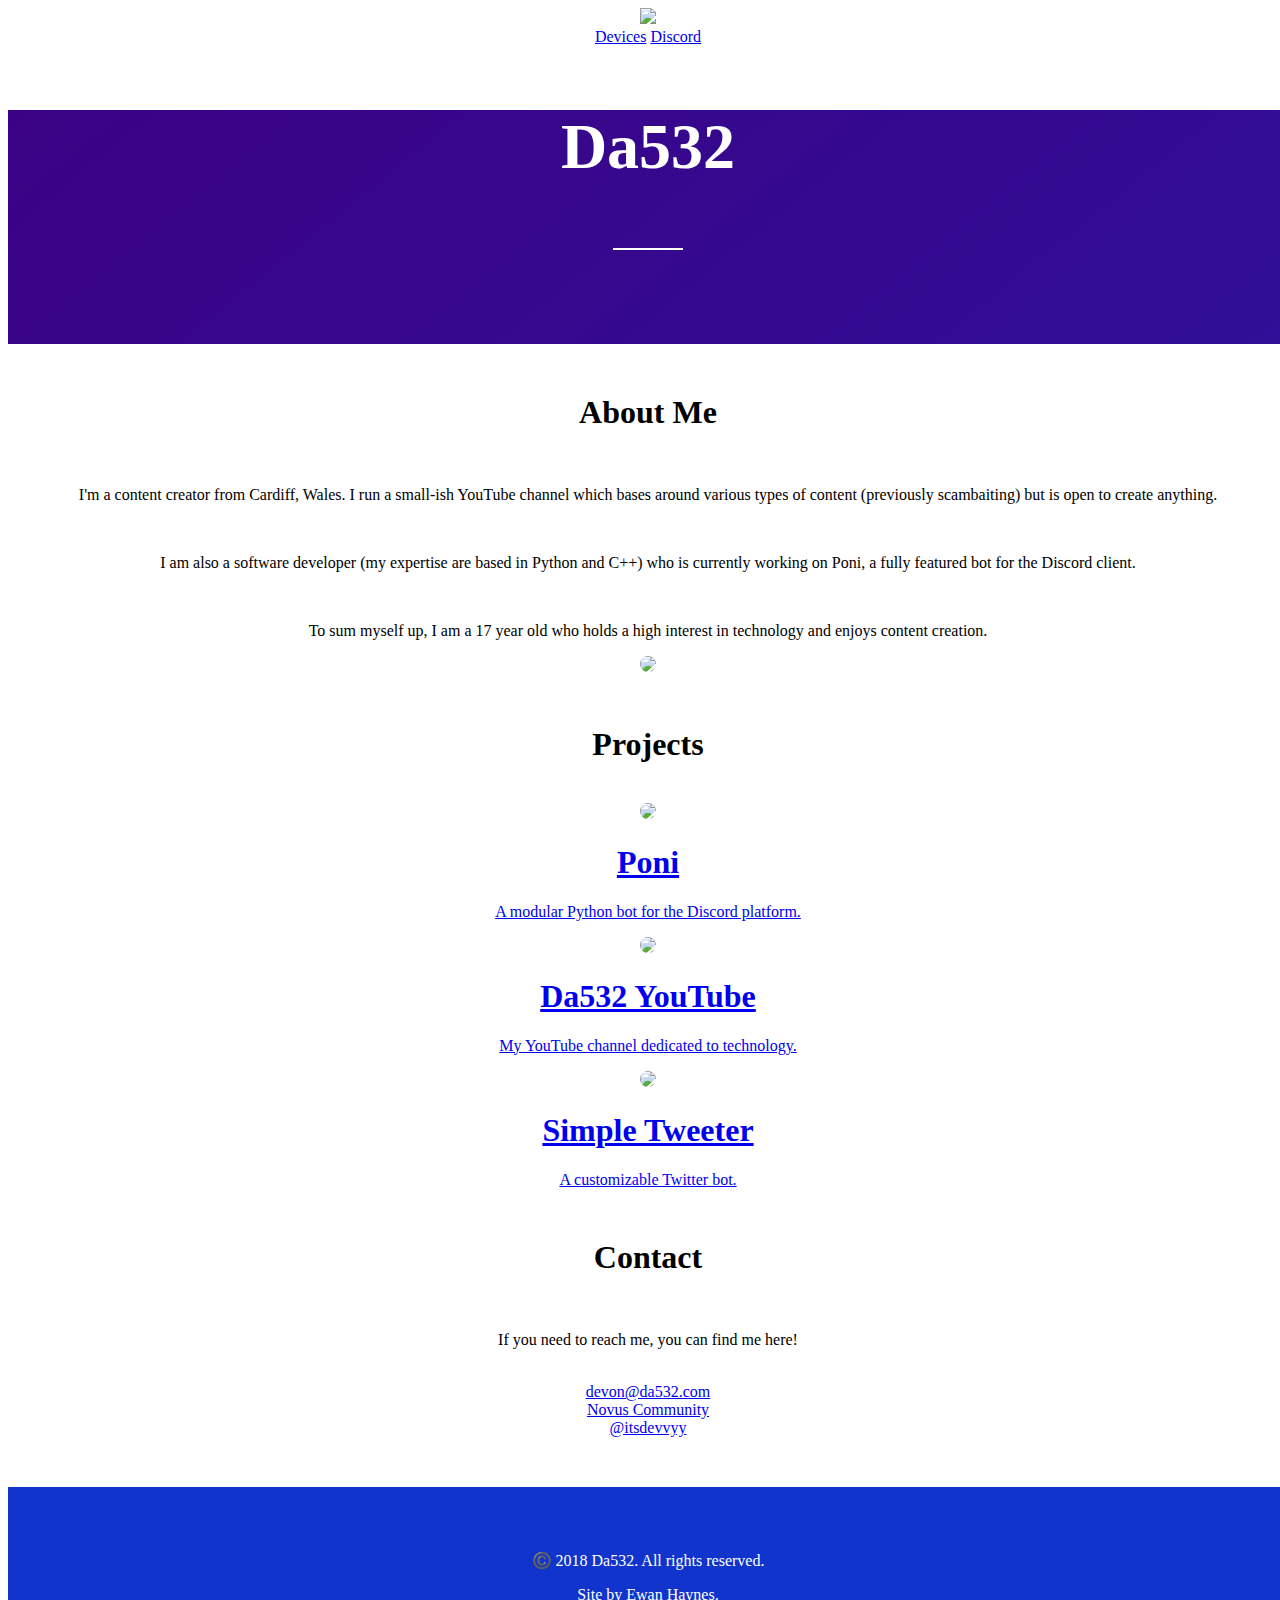
==== index.html @ 47022b2d "Fix a little typo because Devvy is silly" ====
<!DOCTYPE html>
<html lang="en">

<head>
    <!-- Meta-->
    <meta charset="UTF-8">
    <meta content="width=device-width,initial-scale=1" name="viewport">
    <meta content="index" name="robots">
    <meta content="#1034cc" name="theme-color">
    <link rel="shortcut icon" href="img/favicon.png">
    <meta content="Content creator from Cardiff, Wales." name="description">
    <meta content="da532, Da532, Da, 532, iewan64, Ewan Haynes, Haynes, Devon, YouTube, itsdevvy, itsdevvyy" name="keywords">
    <meta content="summary" name="twitter:card">
    <meta content="@ItsDevvyy" name="twitter:site">
    <meta content="Da532" name="twitter:title">
    <meta content="Content creator from Cardiff, Wales." name="twitter:description">
    <!-- CSS and all that gubbins-->
    <link href="css/bulma.css" rel="stylesheet" type="text/css">
    <link href="css/main.css" rel="stylesheet" type="text/css">
    <link href="css/fa.css" rel="stylesheet">
    <script src="js/navbar.js"></script>
    <title> Da532 </title>
</head>

<body>
    <nav class="navbar is-white">
        <!-- Thanks Espi for the navbar <3-->
        <div class="navbar-brand">
            <a class="navbar-item" href="https://da532.com/">
                <img src=img/logo.png>
            </a>
            <span class="navbar-burger burger mobile-nav" data-target="navMenu">
                <span></span>
                <span></span>
                <span></span>
            </span>
        </div>
        <div id="navMenu" class="navbar-menu">
            <div class="navbar-end">
                <a href="https://da532.com/devices" class="navbar-item">Devices</a>
                <a href="https://novuscommunity.co" class="navbar-item">Discord</a>
            </div>
        </div>
    </nav>

    <div class="hero is-large fade">
        <div class=hero-body>
            <div class="animated fadeInUp">
                <h3> Da532 </h3>
                <div class=line></div>
                <div class=spacer></div>
                <a href=https://youtube.com/da532>
                    <i class="fab fa-youtube"></i>
                </a>
                &nbsp;
                <a href=https://twitter.com/itsdevvyy>
                    <i class="fab fa-twitter"></i>
                </a>
                &nbsp;
                <a href=https://github.com/da532>
                    <i class="fab fa-github"></i>
                </a>
                &nbsp;
                <a href=https://discord.io/novus>
                    <i class="fab fa-discord"></i>
                </a>
            </div>
        </div>
    </div>

    <section>
        <div class=container>
            <div class=spacer></div>
            <div class=columns>
                <div class=column>
                    <h1> About Me </h1>
                    <br>
                    <p> I'm a content creator from Cardiff, Wales. I run a small-ish YouTube channel which bases around various
                        types of content (previously scambaiting) but is open to create anything. </p>
                    <br>
                    <p> I am also a software developer (my expertise are based in Python and C++) who is currently working on
                        Poni, a fully featured bot for the Discord client. </p>
                    <br>
                    <p> To sum myself up, I am a 17 year old who holds a high interest in technology and enjoys content creation.
                    </p>
                </div>
                <div class=column>
                    <img src=img/me.jpg class=image>
                </div>
            </div>
            <div class=spacer></div>
            <h1> Projects </h1>
            <br>
            <div class=columns>
                <a href=https://ponibot.xyz target=_blank class=column>
                    <img src=img/poni.png class=project>
                    <br>
                    <h1 class=subtitle> Poni</h1>
                    <p> A modular Python bot for the Discord platform. </p>
                </a>
                <a href=https://youtube.com/da532 target=_blank class=column>
                    <img src=img/da532.jpg class=project>
                    <br>
                    <h1 class=subtitle> Da532 YouTube </h1>
                    <p> My YouTube channel dedicated to technology. </p>
                </a>
                <a href=https://github.com/da532/simple-tweeter target=_blank class=column>
                    <img src=img/tweeter.png class=project>
                    <br>
                    <h1 class=subtitle> Simple Tweeter </h1>
                    <p> A customizable Twitter bot. </p>
                </a>
            </div>
            <div class=spacer></div>
            <h1> Contact </h1>
            <br>
            <p> If you need to reach me, you can find me here! </p>
            <br>
            <a href=mailto:devon@da532.com>
                <div class="fas fa-envelope"></div> devon@da532.com</a>
            <br>
            <a href=https://discord.io/novus target=_blank>
                <div class="fab fa-discord"></div> Novus Community</a>
            <br>
            <a href=https://twitter.com/itsdevvyy target=_blank>
                <div class="fab fa-twitter"></div> @itsdevvyy</a>
        </div>
        <div class=spacer></div>
    </section>

    <footer>
        <p> ©️ 2018 Da532. All rights reserved.</p>
        <p> Site by <a href=https://ewanhaynes.com target=_blank style=color:white;>Ewan Haynes</a>. </p>
    </footer>
</body>
---- css/main.css ----
html {
    overflow: auto;
    overflow-x: hidden;
}

div#container {
    max-width: 60em;
    margin: auto;
    color: #000;
}

body {
    height: 100%;
    width: 100%;
    color: #000;
	text-align: center;
}

@font-face {
    font-family: "PepsiLight";
    src: url("/webfonts/PepsiLight.eot"); /* IE9 Compat Modes */
    src: url("/webfonts/PepsiLight.eot?#iefix") format("embedded-opentype"), /* IE6-IE8 */
         url("/webfonts/PepsiLight.woff2") format("woff2"), /* Super Modern Browsers */
         url("webfonts/PepsiLight.woff") format("woff"), /* Pretty Modern Browsers */
         url("/webfonts/PepsiLight.ttf")  format("truetype"), /* Safari, Android, iOS */
         url("/webfonts/PepsiLight.svg#svgPepsiLight") format("svg"); /* Legacy iOS */
  }
  
h1 {
    font-family: PepsiLight;
    font-size: 2em;
    cursor: default;
}

h2 {
    font-family: PepsiLight;
    font-weight: thin;
    font-size: 1.5em;
}

h3 {
    font-family: PepsiLight;
    font-size: 4em;
    color: white;
    cursor: default;
}

.spacer {
    margin-top: 50px;
}

i {
    color: white;
    font-size: 2.4em;
    transition: all 0.25s;
}

i:hover {
    color: #0055ff
}

.image {
	width: 200px;
    margin: auto;
    border-radius: 100%
}

.project {
    width: 100px;
    border-radius: 1000%;
    transition: all 0.20s;
}

.project:hover {
    width: 100px;
    border-radius: 30%;
}

.animated {
    animation-duration: 0.6s;
    animation-fill-mode: both;
  }

.line {
    margin: auto;
    width: 70px;
    height: 2px;
    background-color: white;
    margin-top: 2px;
}

.left {
    text-align: left;
}

.fade {
    background: linear-gradient(321deg, #1034cc, #3b0285);
    background-size: 400% 400%;
    
    -webkit-animation: fade 14s ease infinite;
    -moz-animation: fade 14s ease infinite;
    -o-animation: fade 14s ease infinite;
    animation: fade 14s ease infinite;}
    
    @-webkit-keyframes fade {
        0%{background-position:0% 4%}
        50%{background-position:100% 97%}
        100%{background-position:0% 4%}
    }
    @-moz-keyframes fade {
        0%{background-position:0% 4%}
        50%{background-position:100% 97%}
        100%{background-position:0% 4%}
    }
    @-o-keyframes fade {
        0%{background-position:0% 4%}
        50%{background-position:100% 97%}
        100%{background-position:0% 4%}
    }
    @keyframes fade { 
        0%{background-position:0% 4%}
        50%{background-position:100% 97%}
        100%{background-position:0% 4%}
    }

@-webkit-keyframes fadeInUp {
    from {
      opacity: 0;
      -webkit-transform: translate3d(0, 100%, 0);
      transform: translate3d(0, 100%, 0);
    }
  
    to {
      opacity: 1;
      -webkit-transform: translate3d(0, 0, 0);
      transform: translate3d(0, 0, 0);
    }
}
  
@keyframes fadeInUp {
    from {
      opacity: 0;
      -webkit-transform: translate3d(0, 100%, 0);
      transform: translate3d(0, 100%, 0);
    }
  
    to {
      opacity: 1;
      -webkit-transform: translate3d(0, 0, 0);
      transform: translate3d(0, 0, 0);
    }
}

.fadeInUp {
    -webkit-animation-name: fadeInUp;
    animation-name: fadeInUp;
}

footer {
    background-color:#1034cc;
    color:white;
    padding: 3em;
}
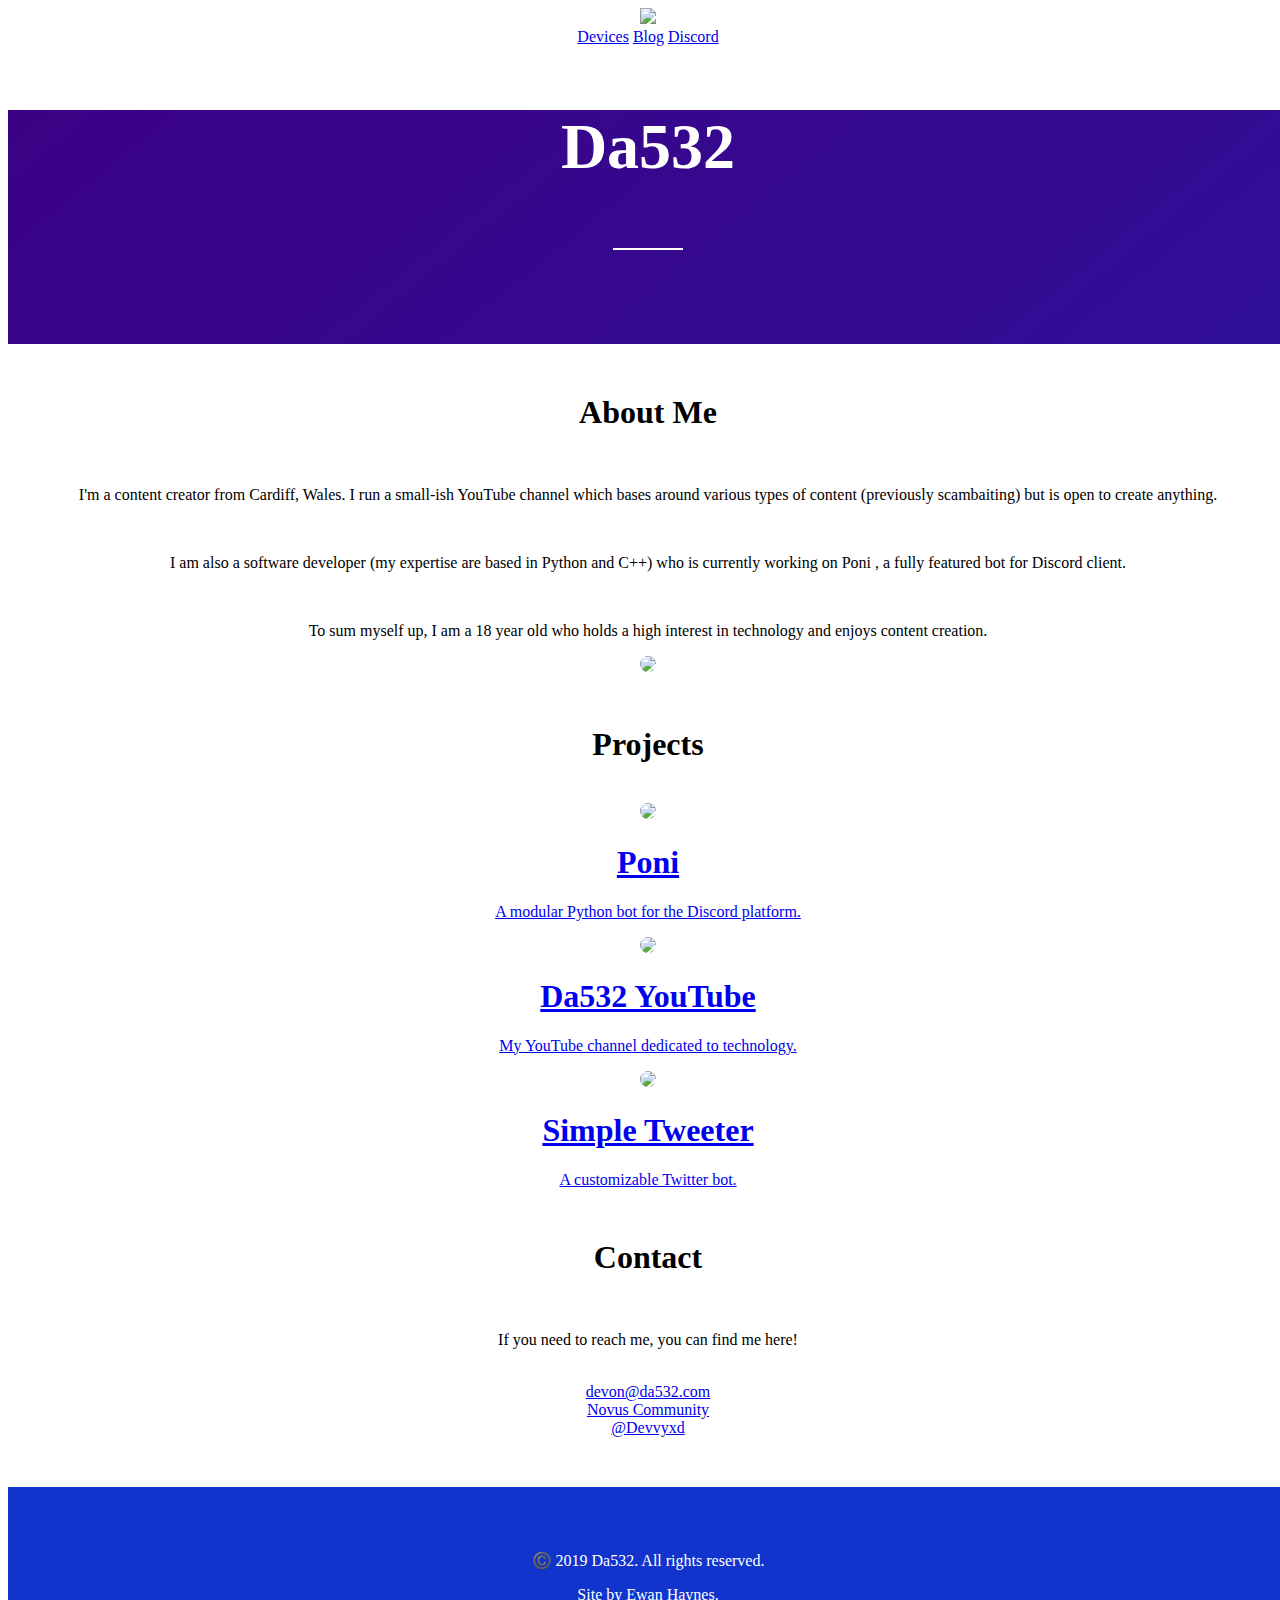
==== commit 08571b52: "minor updates" ====
--- a/index.html
+++ b/index.html
@@ -11,7 +11,7 @@
     <meta content="Content creator from Cardiff, Wales." name="description">
     <meta content="da532, Da532, Da, 532, iewan64, Ewan Haynes, Haynes, Devon, YouTube, itsdevvy, itsdevvyy" name="keywords">
     <meta content="summary" name="twitter:card">
-    <meta content="@ItsDevvyy" name="twitter:site">
+    <meta content="@Devvyxd" name="twitter:site">
     <meta content="Da532" name="twitter:title">
     <meta content="Content creator from Cardiff, Wales." name="twitter:description">
     <!-- CSS and all that gubbins-->
@@ -24,7 +24,6 @@
 
 <body>
     <nav class="navbar is-white">
-        <!-- Thanks Espi for the navbar <3-->
         <div class="navbar-brand">
             <a class="navbar-item" href="https://da532.com/">
                 <img src=img/logo.png>
@@ -38,6 +37,7 @@
         <div id="navMenu" class="navbar-menu">
             <div class="navbar-end">
                 <a href="https://da532.com/devices" class="navbar-item">Devices</a>
+                <a href="https://words.da532.com" class="navbar-item">Blog</a>
                 <a href="https://novuscommunity.co" class="navbar-item">Discord</a>
             </div>
         </div>
@@ -53,7 +53,7 @@
                     <i class="fab fa-youtube"></i>
                 </a>
                 &nbsp;
-                <a href=https://twitter.com/itsdevvyy>
+                <a href=https://twitter.com/devvyxd>
                     <i class="fab fa-twitter"></i>
                 </a>
                 &nbsp;
@@ -79,9 +79,9 @@
                         types of content (previously scambaiting) but is open to create anything. </p>
                     <br>
                     <p> I am also a software developer (my expertise are based in Python and C++) who is currently working on
-                        Poni, a fully featured bot for the Discord client. </p>
+                        Poni , a fully featured bot for Discord client. </p>
                     <br>
-                    <p> To sum myself up, I am a 17 year old who holds a high interest in technology and enjoys content creation.
+                    <p> To sum myself up, I am a 18 year old who holds a high interest in technology and enjoys content creation.
                     </p>
                 </div>
                 <div class=column>
@@ -122,14 +122,15 @@
             <a href=https://discord.io/novus target=_blank>
                 <div class="fab fa-discord"></div> Novus Community</a>
             <br>
-            <a href=https://twitter.com/itsdevvyy target=_blank>
-                <div class="fab fa-twitter"></div> @itsdevvyy</a>
+            <a href=https://twitter.com/devvyxd target=_blank>
+                <div class="fab fa-twitter"></div> @Devvyxd</a>
         </div>
         <div class=spacer></div>
     </section>
 
     <footer>
-        <p> ©️ 2018 Da532. All rights reserved.</p>
+        <p> ©️ 2019 Da532. All rights reserved.</p>
         <p> Site by <a href=https://ewanhaynes.com target=_blank style=color:white;>Ewan Haynes</a>. </p>
     </footer>
 </body>
+</html>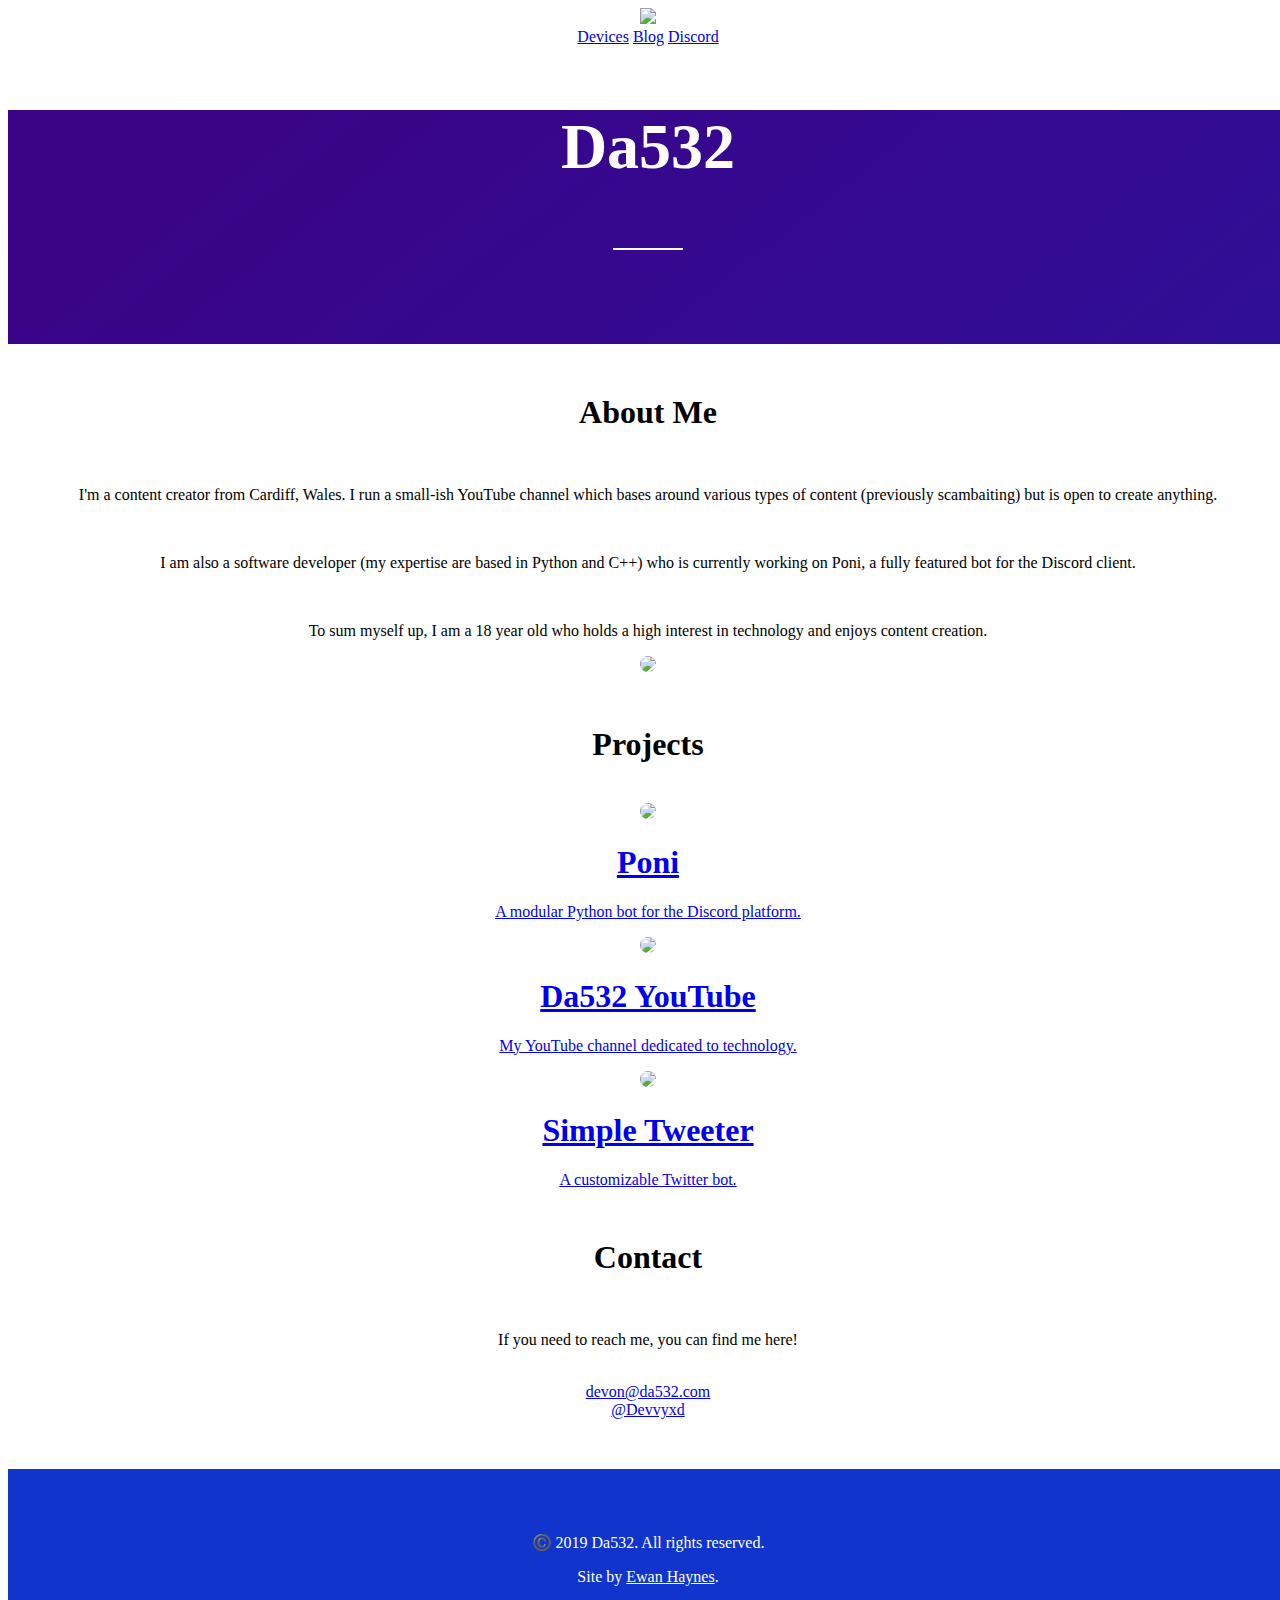
==== commit 380b04bd: "Novus was deleterino" ====
--- a/index.html
+++ b/index.html
@@ -60,10 +60,6 @@
                 <a href=https://github.com/da532>
                     <i class="fab fa-github"></i>
                 </a>
-                &nbsp;
-                <a href=https://discord.io/novus>
-                    <i class="fab fa-discord"></i>
-                </a>
             </div>
         </div>
     </div>
@@ -79,7 +75,7 @@
                         types of content (previously scambaiting) but is open to create anything. </p>
                     <br>
                     <p> I am also a software developer (my expertise are based in Python and C++) who is currently working on
-                        Poni , a fully featured bot for Discord client. </p>
+                        Poni, a fully featured bot for the Discord client. </p>
                     <br>
                     <p> To sum myself up, I am a 18 year old who holds a high interest in technology and enjoys content creation.
                     </p>
@@ -119,9 +115,6 @@
             <a href=mailto:devon@da532.com>
                 <div class="fas fa-envelope"></div> devon@da532.com</a>
             <br>
-            <a href=https://discord.io/novus target=_blank>
-                <div class="fab fa-discord"></div> Novus Community</a>
-            <br>
             <a href=https://twitter.com/devvyxd target=_blank>
                 <div class="fab fa-twitter"></div> @Devvyxd</a>
         </div>
@@ -133,4 +126,3 @@
         <p> Site by <a href=https://ewanhaynes.com target=_blank style=color:white;>Ewan Haynes</a>. </p>
     </footer>
 </body>
-</html>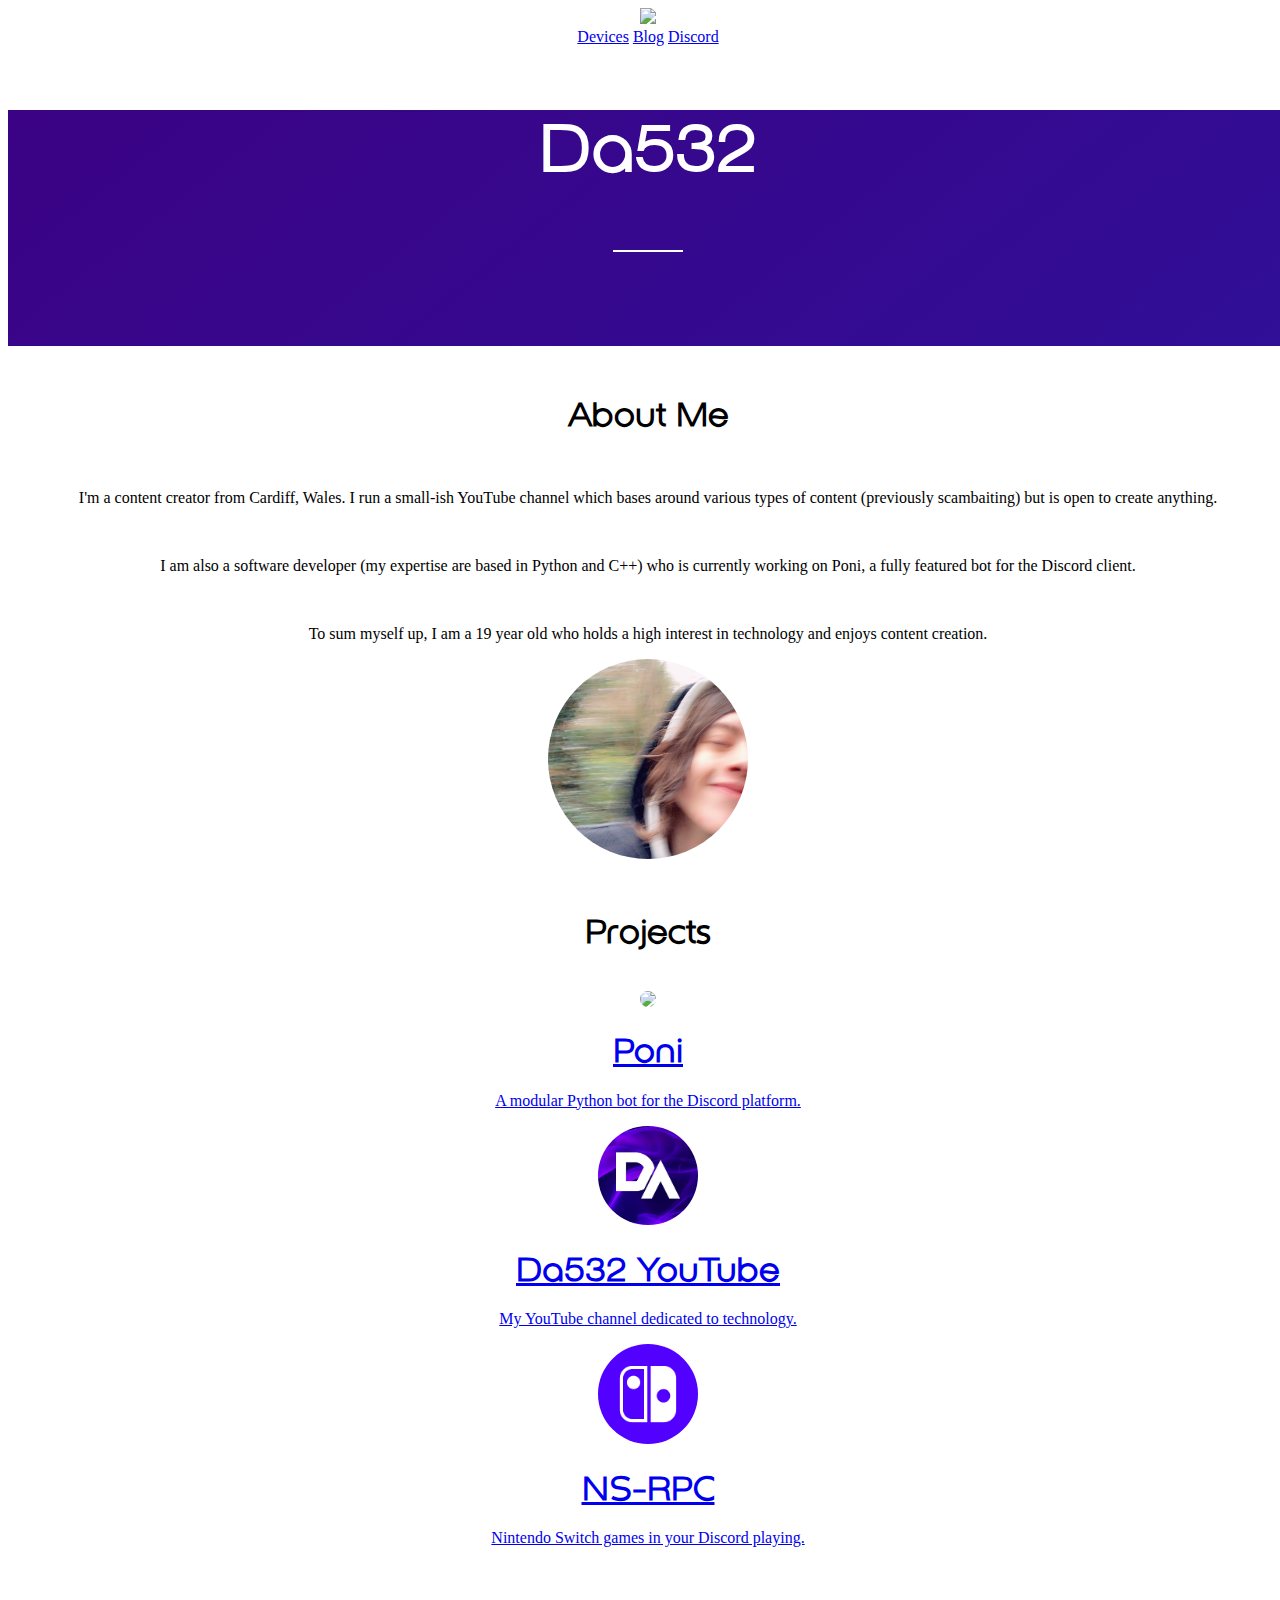
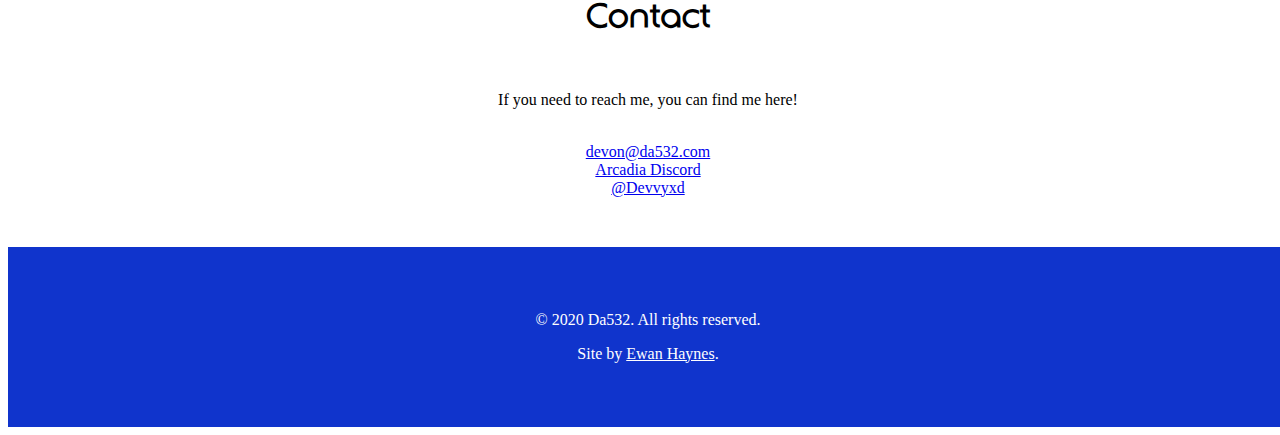
==== commit 85212f7c: "Yearly update" ====
--- a/index.html
+++ b/index.html
@@ -6,7 +6,7 @@
     <meta charset="UTF-8">
     <meta content="width=device-width,initial-scale=1" name="viewport">
     <meta content="index" name="robots">
-    <meta content="#1034cc" name="theme-color">
+    <meta content="#481695" name="theme-color">
     <link rel="shortcut icon" href="img/favicon.png">
     <meta content="Content creator from Cardiff, Wales." name="description">
     <meta content="da532, Da532, Da, 532, iewan64, Ewan Haynes, Haynes, Devon, YouTube, itsdevvy, itsdevvyy" name="keywords">
@@ -38,7 +38,7 @@
             <div class="navbar-end">
                 <a href="https://da532.com/devices" class="navbar-item">Devices</a>
                 <a href="https://words.da532.com" class="navbar-item">Blog</a>
-                <a href="https://novuscommunity.co" class="navbar-item">Discord</a>
+                <a href="https://discord.gg/kqqZPVe" class="navbar-item">Discord</a>
             </div>
         </div>
     </nav>
@@ -60,6 +60,10 @@
                 <a href=https://github.com/da532>
                     <i class="fab fa-github"></i>
                 </a>
+                &nbsp;
+                <a href=https://discord.gg/kqqZPVe>
+                    <i class="fab fa-discord"></i>
+                </a>
             </div>
         </div>
     </div>
@@ -77,7 +81,7 @@
                     <p> I am also a software developer (my expertise are based in Python and C++) who is currently working on
                         Poni, a fully featured bot for the Discord client. </p>
                     <br>
-                    <p> To sum myself up, I am a 18 year old who holds a high interest in technology and enjoys content creation.
+                    <p> To sum myself up, I am a 19 year old who holds a high interest in technology and enjoys content creation.
                     </p>
                 </div>
                 <div class=column>
@@ -100,11 +104,11 @@
                     <h1 class=subtitle> Da532 YouTube </h1>
                     <p> My YouTube channel dedicated to technology. </p>
                 </a>
-                <a href=https://github.com/da532/simple-tweeter target=_blank class=column>
-                    <img src=img/tweeter.png class=project>
+                <a href=https://github.com/da532/NS-RPC target=_blank class=column>
+                    <img src=img/nsrpc.jpg class=project>
                     <br>
-                    <h1 class=subtitle> Simple Tweeter </h1>
-                    <p> A customizable Twitter bot. </p>
+                    <h1 class=subtitle> NS-RPC </h1>
+                    <p> Nintendo Switch games in your Discord playing. </p>
                 </a>
             </div>
             <div class=spacer></div>
@@ -115,6 +119,9 @@
             <a href=mailto:devon@da532.com>
                 <div class="fas fa-envelope"></div> devon@da532.com</a>
             <br>
+            <a href=https://discord.gg/kqqZPVe target=_blank>
+                <div class="fab fa-discord"></div> Arcadia Discord </a>
+            <br>
             <a href=https://twitter.com/devvyxd target=_blank>
                 <div class="fab fa-twitter"></div> @Devvyxd</a>
         </div>
@@ -122,7 +129,7 @@
     </section>
 
     <footer>
-        <p> ©️ 2019 Da532. All rights reserved.</p>
+        <p> &copy; 2020 Da532. All rights reserved.</p>
         <p> Site by <a href=https://ewanhaynes.com target=_blank style=color:white;>Ewan Haynes</a>. </p>
     </footer>
-</body>
+</body>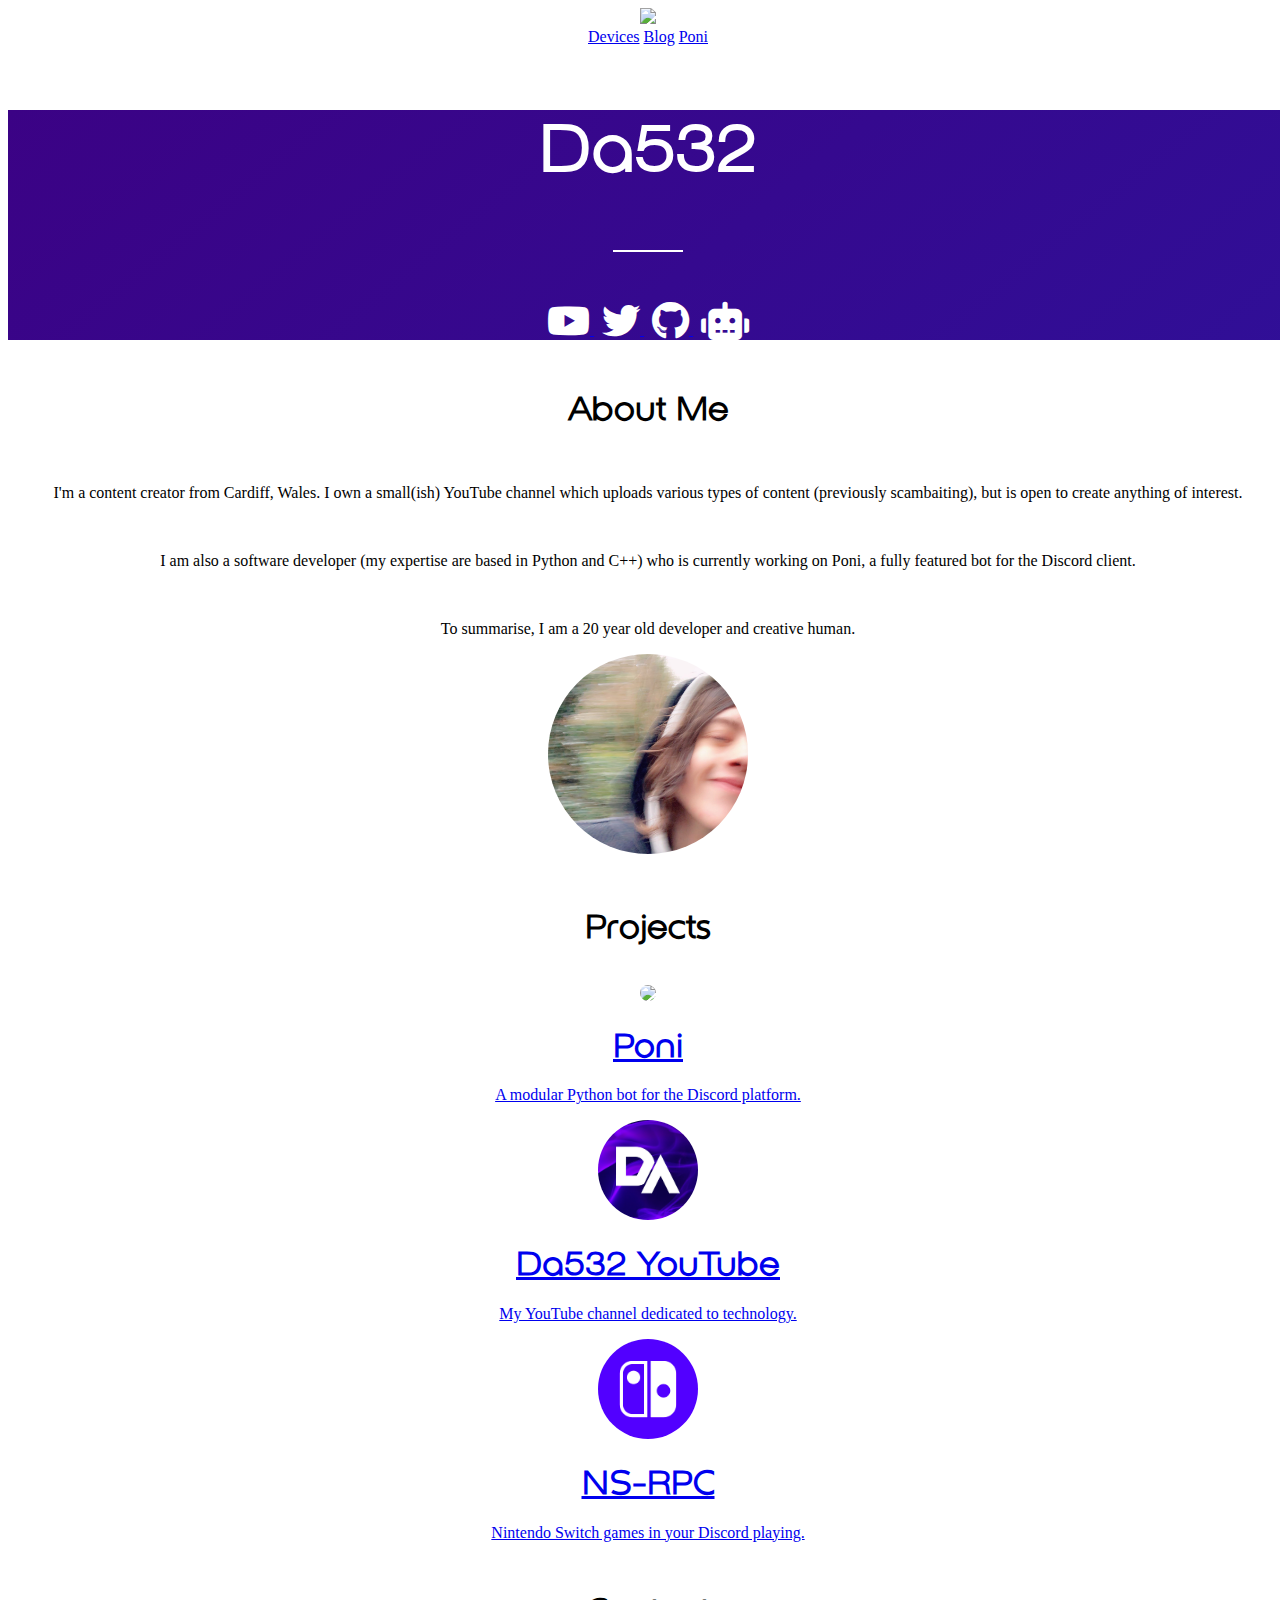
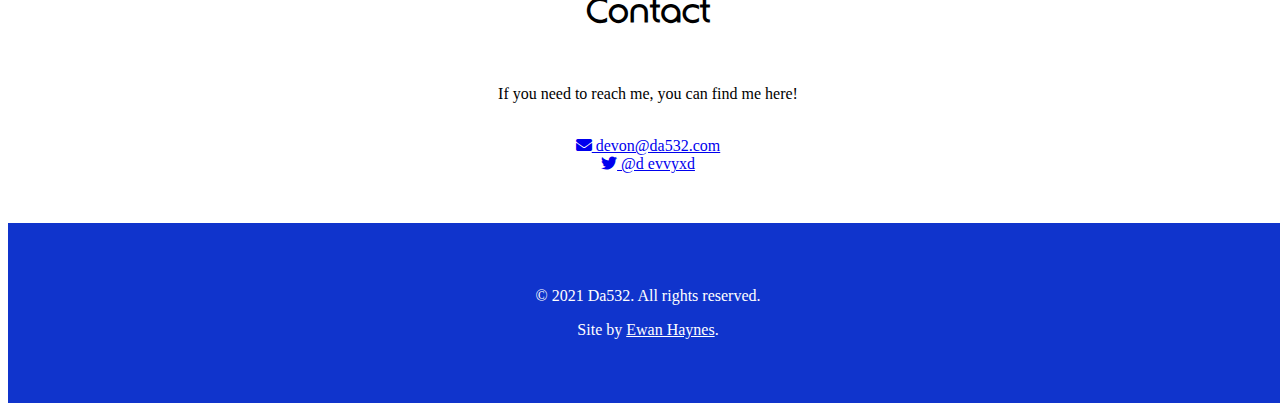
==== commit b8a96ad7: "Yearly update" ====
--- a/index.html
+++ b/index.html
@@ -9,7 +9,7 @@
     <meta content="#481695" name="theme-color">
     <link rel="shortcut icon" href="img/favicon.png">
     <meta content="Content creator from Cardiff, Wales." name="description">
-    <meta content="da532, Da532, Da, 532, iewan64, Ewan Haynes, Haynes, Devon, YouTube, itsdevvy, itsdevvyy" name="keywords">
+    <meta content="da532, Da532, Da, 532, iewan64, Ewan Haynes, Haynes, Devon, YouTube, itsdevvy, itsdevvyy, devvy, devvyxd" name="keywords">
     <meta content="summary" name="twitter:card">
     <meta content="@Devvyxd" name="twitter:site">
     <meta content="Da532" name="twitter:title">
@@ -38,7 +38,7 @@
             <div class="navbar-end">
                 <a href="https://da532.com/devices" class="navbar-item">Devices</a>
                 <a href="https://words.da532.com" class="navbar-item">Blog</a>
-                <a href="https://discord.gg/kqqZPVe" class="navbar-item">Discord</a>
+                <a href="https://ponibot.xyz" class="navbar-item">Poni</a>
             </div>
         </div>
     </nav>
@@ -61,8 +61,8 @@
                     <i class="fab fa-github"></i>
                 </a>
                 &nbsp;
-                <a href=https://discord.gg/kqqZPVe>
-                    <i class="fab fa-discord"></i>
+                <a href=https://ponibot.xyz>
+                    <i class="fas fa-robot"></i>
                 </a>
             </div>
         </div>
@@ -75,13 +75,13 @@
                 <div class=column>
                     <h1> About Me </h1>
                     <br>
-                    <p> I'm a content creator from Cardiff, Wales. I run a small-ish YouTube channel which bases around various
-                        types of content (previously scambaiting) but is open to create anything. </p>
+                    <p> I'm a content creator from Cardiff, Wales. I own a small(ish) YouTube channel which uploads various
+                        types of content (previously scambaiting), but is open to create anything of interest. </p>
                     <br>
                     <p> I am also a software developer (my expertise are based in Python and C++) who is currently working on
                         Poni, a fully featured bot for the Discord client. </p>
                     <br>
-                    <p> To sum myself up, I am a 19 year old who holds a high interest in technology and enjoys content creation.
+                    <p> To summarise, I am a 20 year old developer and creative human.
                     </p>
                 </div>
                 <div class=column>
@@ -119,17 +119,14 @@
             <a href=mailto:devon@da532.com>
                 <div class="fas fa-envelope"></div> devon@da532.com</a>
             <br>
-            <a href=https://discord.gg/kqqZPVe target=_blank>
-                <div class="fab fa-discord"></div> Arcadia Discord </a>
-            <br>
             <a href=https://twitter.com/devvyxd target=_blank>
-                <div class="fab fa-twitter"></div> @Devvyxd</a>
+                <div class="fab fa-twitter"></div> @d   evvyxd</a>
         </div>
         <div class=spacer></div>
     </section>
 
     <footer>
-        <p> &copy; 2020 Da532. All rights reserved.</p>
+        <p> &copy; 2021 Da532. All rights reserved.</p>
         <p> Site by <a href=https://ewanhaynes.com target=_blank style=color:white;>Ewan Haynes</a>. </p>
     </footer>
 </body>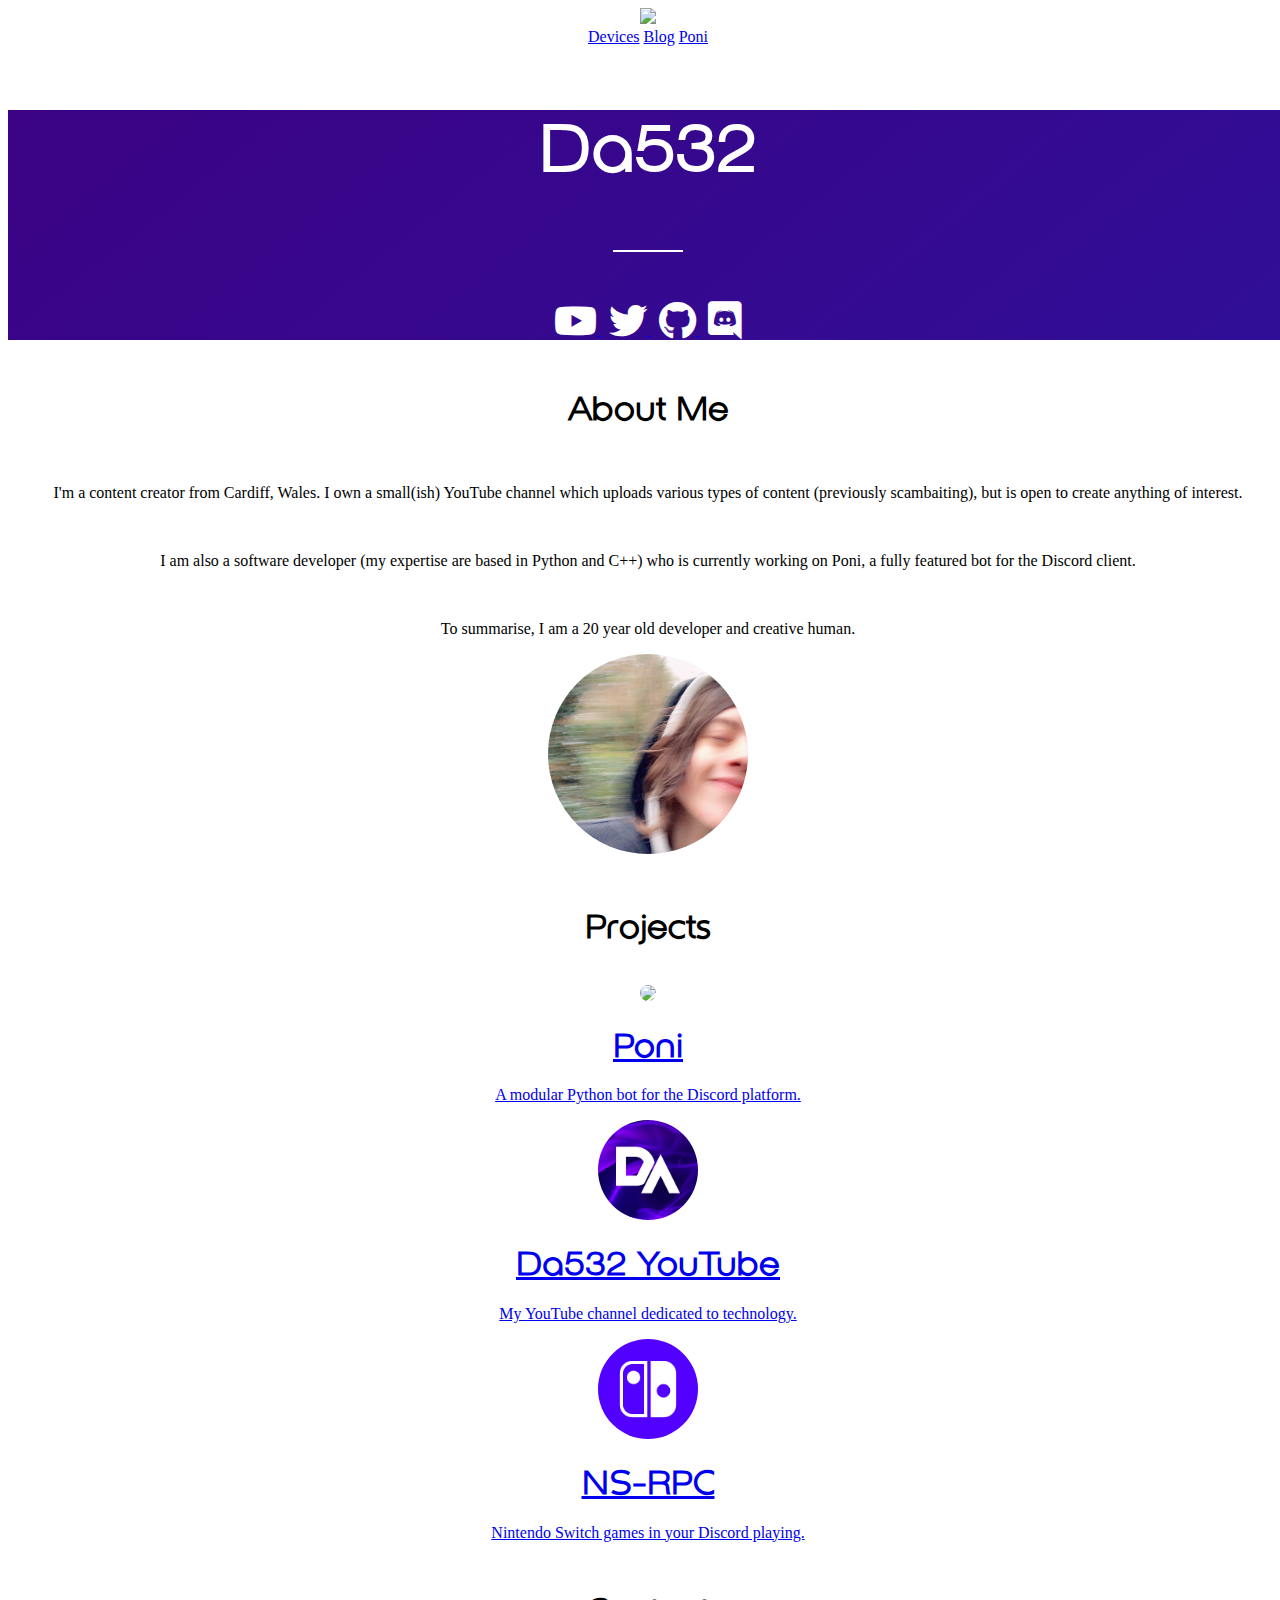
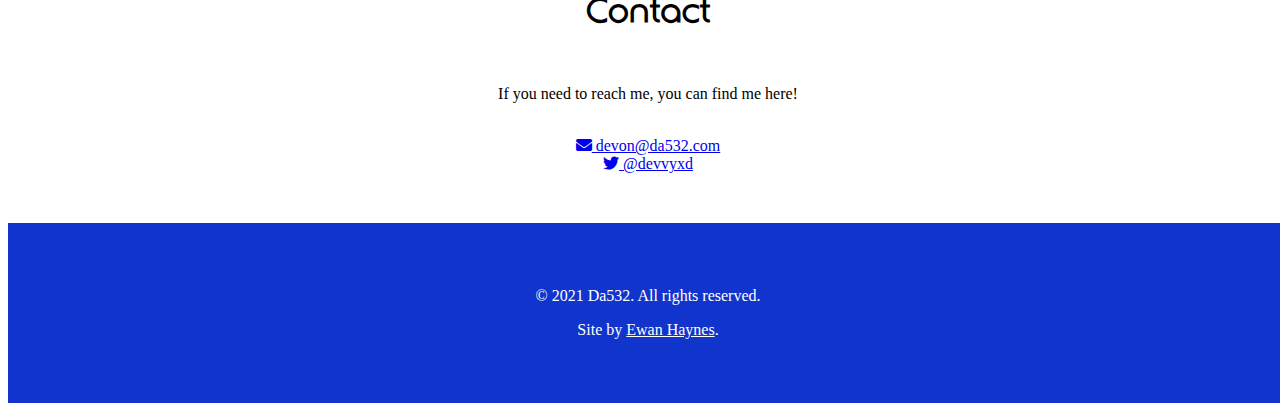
==== commit 1b63eae2: "A fix" ====
--- a/index.html
+++ b/index.html
@@ -62,7 +62,7 @@
                 </a>
                 &nbsp;
                 <a href=https://ponibot.xyz>
-                    <i class="fas fa-robot"></i>
+                    <i class="fab fa-discord"></i>
                 </a>
             </div>
         </div>
@@ -120,7 +120,7 @@
                 <div class="fas fa-envelope"></div> devon@da532.com</a>
             <br>
             <a href=https://twitter.com/devvyxd target=_blank>
-                <div class="fab fa-twitter"></div> @d   evvyxd</a>
+                <div class="fab fa-twitter"></div> @devvyxd</a>
         </div>
         <div class=spacer></div>
     </section>
